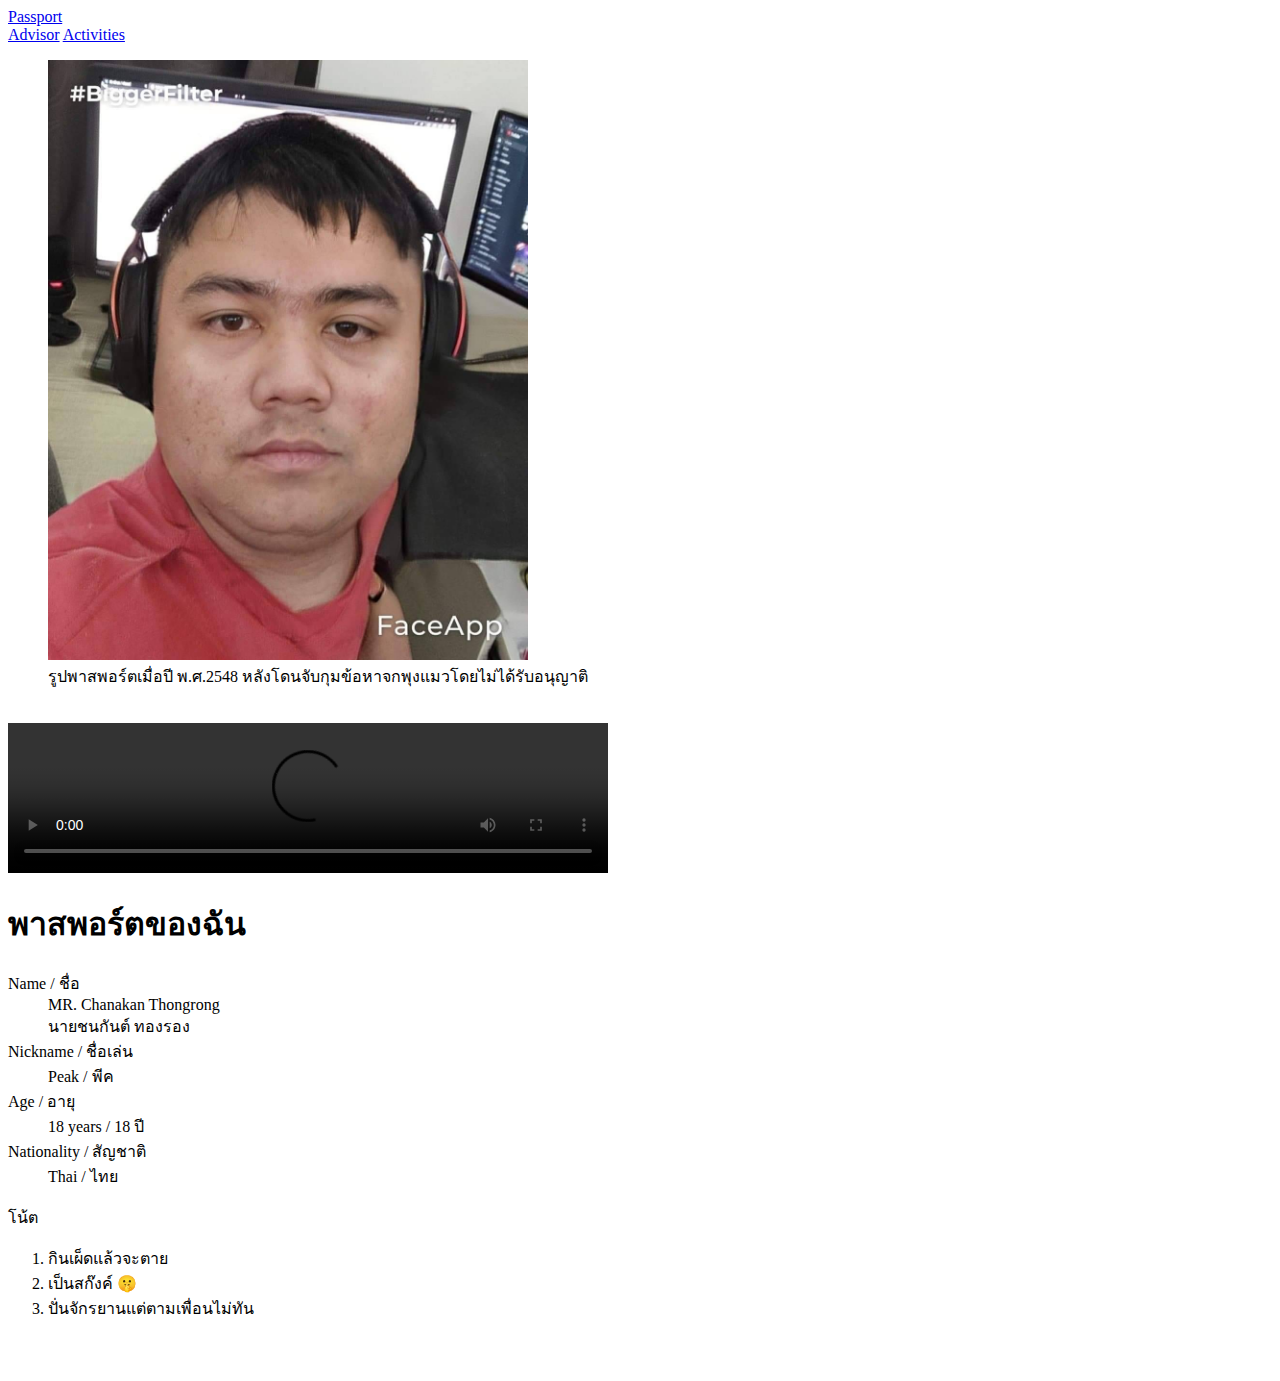
==== index.html @ bae2c195 "first init" ====
<!DOCTYPE html>
<html lang="en">
  <head>
    <meta charset="UTF-8" />
    <meta name="viewport" content="width=device-width, initial-scale=1.0" />
    <title>Peak's passport</title>
  </head>
  <body>
    <nav>
      <a href="/">Passport</a>
      <div>
        <a href="html/advisor.html">Advisor</a>
        <a href="html/activities.html">Activities</a>
      </div>
    </nav>
    <figure>
      <img src="images/fat_face.jpg" alt="my face" height="600" />
      <figcaption>
        รูปพาสพอร์ตเมื่อปี พ.ศ.2548
        หลังโดนจับกุมข้อหาจกพุงแมวโดยไม่ได้รับอนุญาติ
      </figcaption>
    </figure>
    <br />
    <video
      src="VDO/video.mov"
      alt="introducing video"
      width="600"
      controls
    ></video>
    <br />
    <h1>พาสพอร์ตของฉัน</h1>
    <dl>
      <dt>Name / ชื่อ</dt>
      <dd>MR. Chanakan Thongrong</dd>
      <dd>นายชนกันต์ ทองรอง</dd>

      <dt>Nickname / ชื่อเล่น</dt>
      <dd>Peak / พีค</dd>

      <dt>Age / อายุ</dt>
      <dd>18 years / 18 ปี</dd>

      <dt>Nationality / สัญชาติ</dt>
      <dd>Thai / ไทย</dd>
    </dl>

    <p>โน้ต</p>
    <ol>
      <li>กินเผ็ดแล้วจะตาย</li>
      <li>เป็นสก๊งค์ 🤫</li>
      <li>ปั่นจักรยานแต่ตามเพื่อนไม่ทัน</li>
    </ol>
    <br /><br />
  </body>
</html>
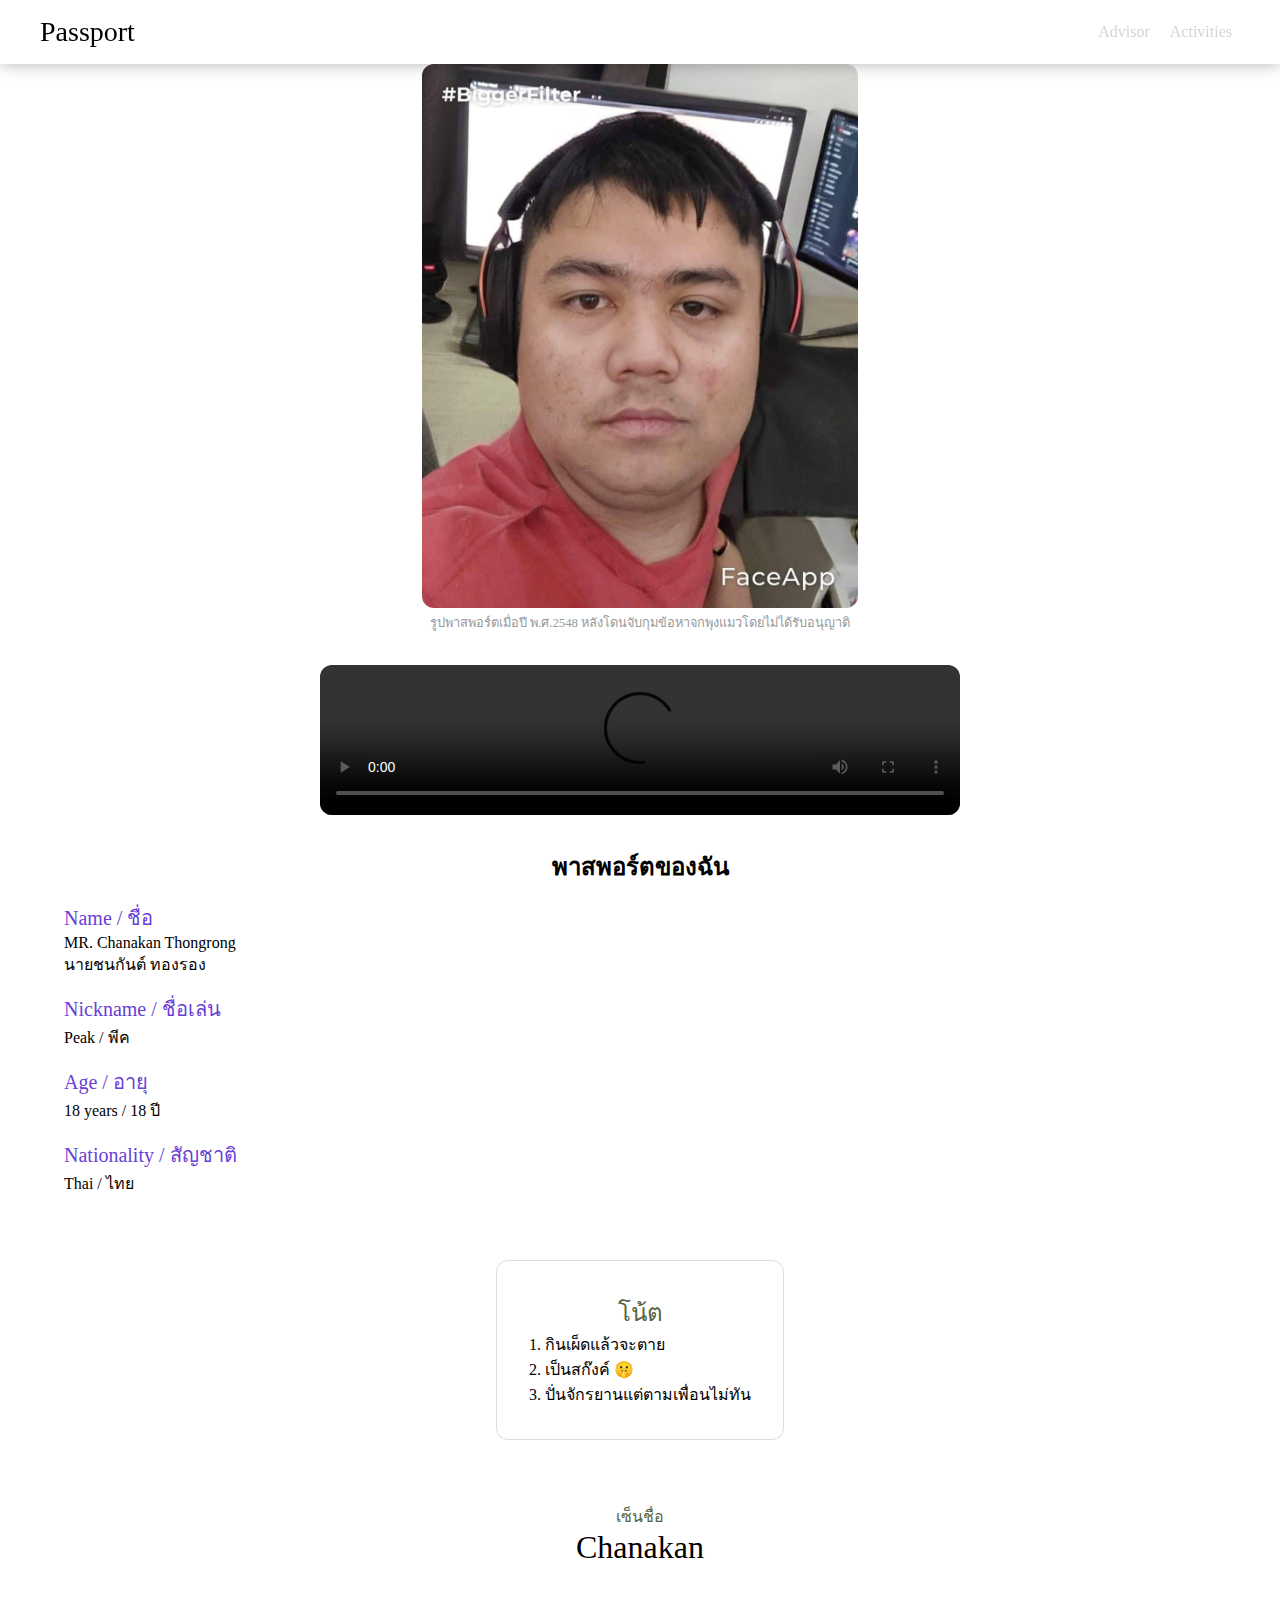
==== commit ff598a1b: "this is previous indexCss.html" ====
--- a/index.html
+++ b/index.html
@@ -3,53 +3,65 @@
   <head>
     <meta charset="UTF-8" />
     <meta name="viewport" content="width=device-width, initial-scale=1.0" />
+    <link rel="stylesheet" href="css/styles.css" />
     <title>Peak's passport</title>
   </head>
   <body>
-    <nav>
-      <a href="/">Passport</a>
-      <div>
+    <nav class="nav-bar">
+      <a class="title" href="/">Passport</a>
+      <div class="sub-navbar">
         <a href="html/advisor.html">Advisor</a>
         <a href="html/activities.html">Activities</a>
       </div>
     </nav>
-    <figure>
-      <img src="images/fat_face.jpg" alt="my face" height="600" />
-      <figcaption>
-        รูปพาสพอร์ตเมื่อปี พ.ศ.2548
-        หลังโดนจับกุมข้อหาจกพุงแมวโดยไม่ได้รับอนุญาติ
-      </figcaption>
-    </figure>
-    <br />
-    <video
-      src="VDO/video.mov"
-      alt="introducing video"
-      width="600"
-      controls
-    ></video>
-    <br />
-    <h1>พาสพอร์ตของฉัน</h1>
-    <dl>
-      <dt>Name / ชื่อ</dt>
-      <dd>MR. Chanakan Thongrong</dd>
-      <dd>นายชนกันต์ ทองรอง</dd>
 
-      <dt>Nickname / ชื่อเล่น</dt>
-      <dd>Peak / พีค</dd>
+    <section class="content">
+      <figure class="hero">
+        <img src="images/fat_face.jpg" alt="my face" />
+        <figcaption>
+          รูปพาสพอร์ตเมื่อปี พ.ศ.2548
+          หลังโดนจับกุมข้อหาจกพุงแมวโดยไม่ได้รับอนุญาติ
+        </figcaption>
+      </figure>
 
-      <dt>Age / อายุ</dt>
-      <dd>18 years / 18 ปี</dd>
+      <video
+        class="introduce-video"
+        src="VDO/video.mov"
+        alt="introducing video"
+        controls
+      ></video>
 
-      <dt>Nationality / สัญชาติ</dt>
-      <dd>Thai / ไทย</dd>
-    </dl>
+      <section class="information-section">
+        <h1 class="passport-title">พาสพอร์ตของฉัน</h1>
+        <dl>
+          <dt>Name / ชื่อ</dt>
+          <dd>MR. Chanakan Thongrong</dd>
+          <dd>นายชนกันต์ ทองรอง</dd>
 
-    <p>โน้ต</p>
-    <ol>
-      <li>กินเผ็ดแล้วจะตาย</li>
-      <li>เป็นสก๊งค์ 🤫</li>
-      <li>ปั่นจักรยานแต่ตามเพื่อนไม่ทัน</li>
-    </ol>
-    <br /><br />
+          <dt>Nickname / ชื่อเล่น</dt>
+          <dd>Peak / พีค</dd>
+
+          <dt>Age / อายุ</dt>
+          <dd>18 years / 18 ปี</dd>
+
+          <dt>Nationality / สัญชาติ</dt>
+          <dd>Thai / ไทย</dd>
+        </dl>
+
+        <blockquote class="note">
+          <p>โน้ต</p>
+          <ol>
+            <li>กินเผ็ดแล้วจะตาย</li>
+            <li>เป็นสก๊งค์ 🤫</li>
+            <li>ปั่นจักรยานแต่ตามเพื่อนไม่ทัน</li>
+          </ol>
+        </blockquote>
+      </section>
+
+      <div class="sign-section">
+        <p>เซ็นชื่อ</p>
+        <p class="hand-sign">Chanakan</p>
+      </div>
+    </section>
   </body>
 </html>
--- a/css/styles.css
+++ b/css/styles.css
@@ -0,0 +1,131 @@
+@font-face {
+  font-family: "Dancing Script", cursive;
+  font-style: normal;
+  font-weight: 500;
+  src: "https://fonts.googleapis.com/css2?family=Dancing+Script:wght@500&display=swap";
+}
+
+* {
+  box-sizing: border-box;
+  margin: 0;
+  padding: 0;
+  overflow-x: hidden;
+  --sub-navbar-color: #ddd;
+  --sub-navbar-hint-color: #d4d4d4;
+  --primary-color: #683fd7;
+  --secondary-color: #556440;
+}
+
+a {
+  text-decoration: none;
+  color: inherit;
+}
+
+button {
+  border: none;
+  outline: none;
+  cursor: pointer;
+}
+
+.nav-bar {
+  padding: 1rem 2.5rem;
+  box-shadow: 0 0 16px rgba(0, 0, 0, 0.3);
+  width: 100%;
+  z-index: 40;
+  display: flex;
+  position: fixed;
+  top: 0;
+  background-color: white;
+  align-items: center;
+  justify-content: space-between;
+
+  .title {
+    font-size: 1.75rem;
+    &:hover {
+      color: var(--primary-color);
+    }
+  }
+
+  .sub-navbar > a {
+    color: var(--sub-navbar-hint-color);
+    margin: 0 0.5rem;
+  }
+
+  .sub-navbar > a:hover {
+    color: var(--primary-color);
+  }
+}
+.nav-bar + .content {
+  padding: 4rem 0;
+}
+
+.content {
+  .introduce-video {
+    width: 40rem;
+    margin: 2rem auto;
+    border-radius: 12px;
+    display: block;
+    height: auto;
+  }
+
+  .sign-section {
+    text-align: center;
+    color: var(--secondary-color);
+    .hand-sign {
+      color: black;
+      text-decoration: underline;
+      text-underline-offset: 0.5rem;
+      font-size: 2rem;
+      font-family: "Dancing Script", cursive;
+    }
+  }
+}
+
+.hero {
+  margin: 0 auto;
+  width: fit-content;
+
+  > img {
+    width: auto;
+    height: 34rem;
+    object-fit: cover;
+    border-radius: 12px;
+  }
+  > figcaption {
+    text-align: center;
+    font-size: 0.8rem;
+    color: #999;
+  }
+}
+.information-section {
+  padding: 0 4rem;
+
+  .passport-title {
+    text-align: center;
+    font-size: 1.5rem;
+  }
+  > dl > dt {
+    font-size: 1.25rem;
+    color: var(--primary-color);
+    margin-top: 1rem;
+  }
+
+  .note {
+    border: 1px solid #ddd;
+    padding: 2rem;
+    border-radius: 12px;
+    > p {
+      font-size: 1.5rem;
+      color: var(--secondary-color);
+    }
+    margin: 4rem auto;
+    width: fit-content;
+    text-align: center;
+
+    > ol {
+      text-align: left;
+      list-style: decimal;
+      list-style-position: inside;
+    }
+  }
+}
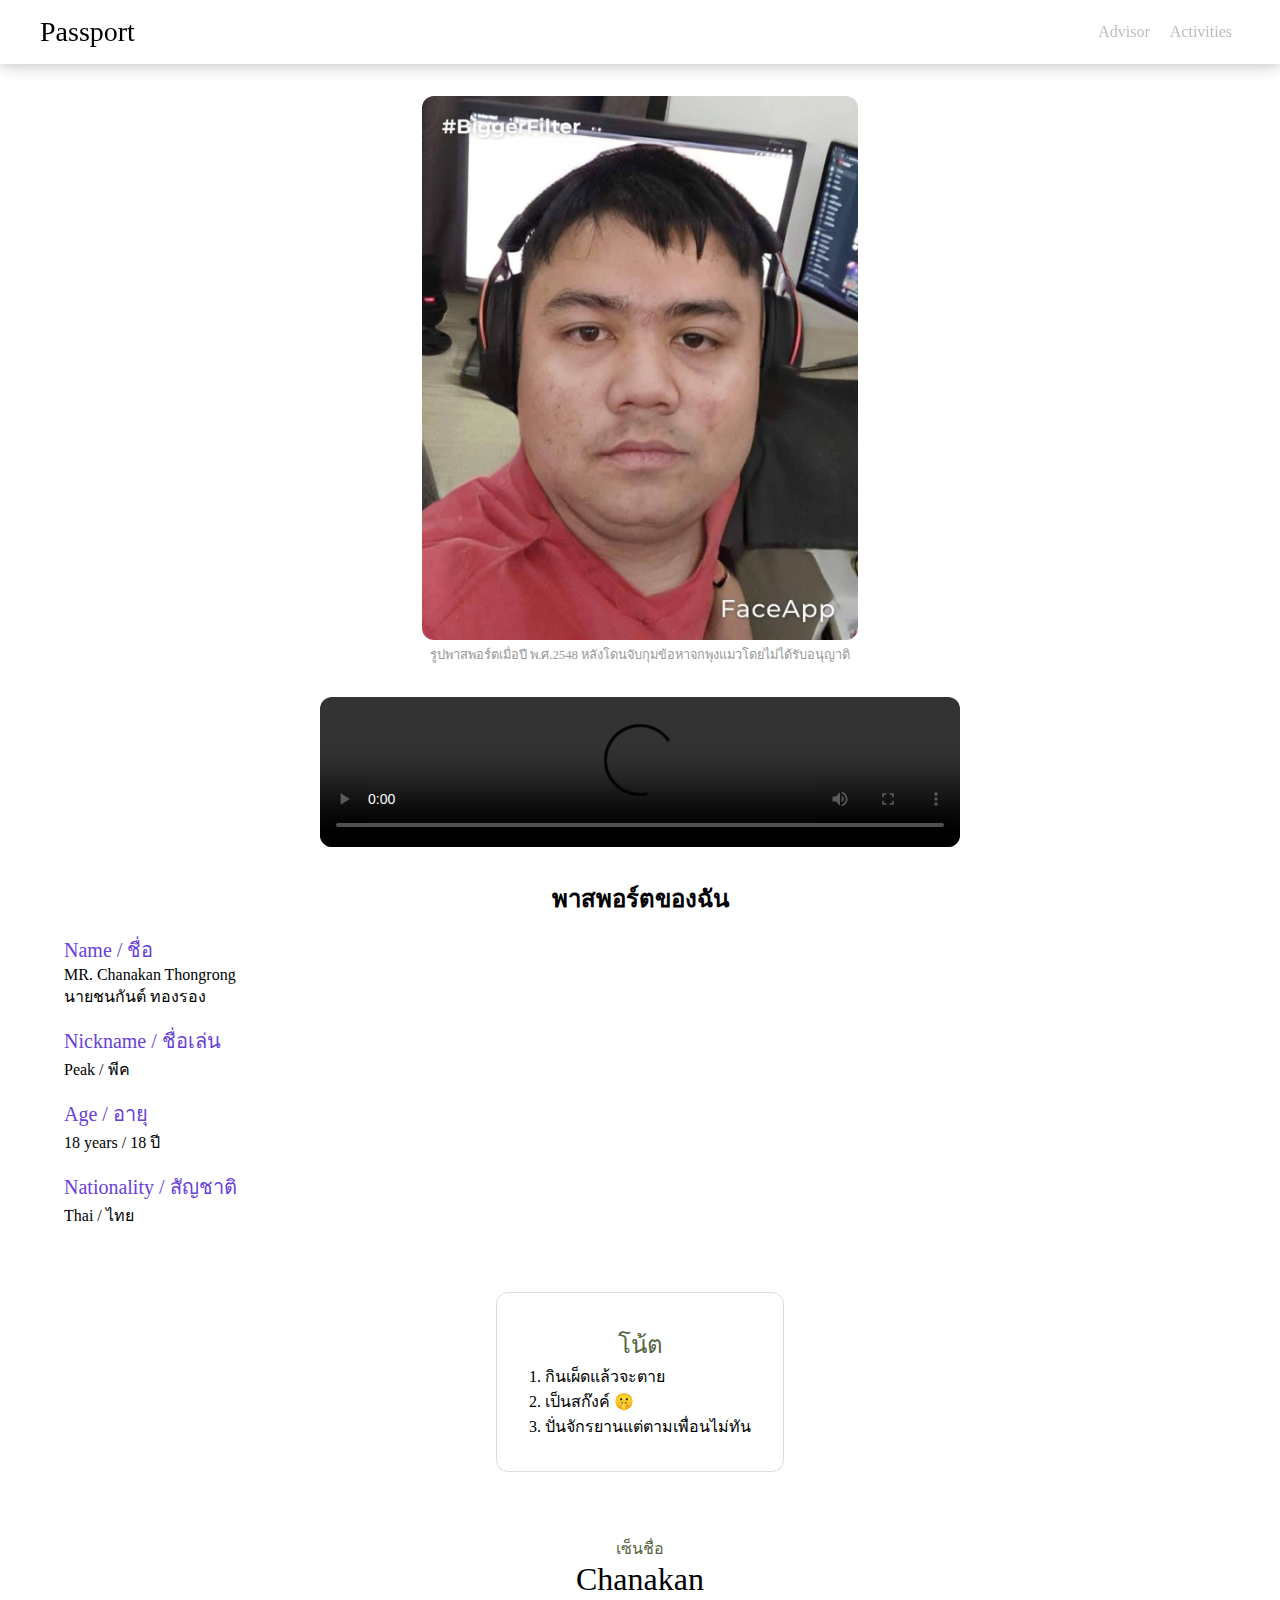
==== commit d7dd0d6b: "title a href from / to ./" ====
--- a/index.html
+++ b/index.html
@@ -8,7 +8,7 @@
   </head>
   <body>
     <nav class="nav-bar">
-      <a class="title" href="/">Passport</a>
+      <a class="title" href="./">Passport</a>
       <div class="sub-navbar">
         <a href="html/advisor.html">Advisor</a>
         <a href="html/activities.html">Activities</a>
--- a/css/styles.css
+++ b/css/styles.css
@@ -11,7 +11,7 @@
   padding: 0;
   overflow-x: hidden;
   --sub-navbar-color: #ddd;
-  --sub-navbar-hint-color: #d4d4d4;
+  --sub-navbar-hint-color: #bdbdbd;
   --primary-color: #683fd7;
   --secondary-color: #556440;
 }
@@ -25,6 +25,11 @@
   border: none;
   outline: none;
   cursor: pointer;
+}
+
+.anchor-icon {
+  width: 16px;
+  height: auto;
 }
 
 .nav-bar {
@@ -55,11 +60,9 @@
     color: var(--primary-color);
   }
 }
-.nav-bar + .content {
-  padding: 4rem 0;
-}
 
 .content {
+  padding: 6rem 0;
   .introduce-video {
     width: 40rem;
     margin: 2rem auto;
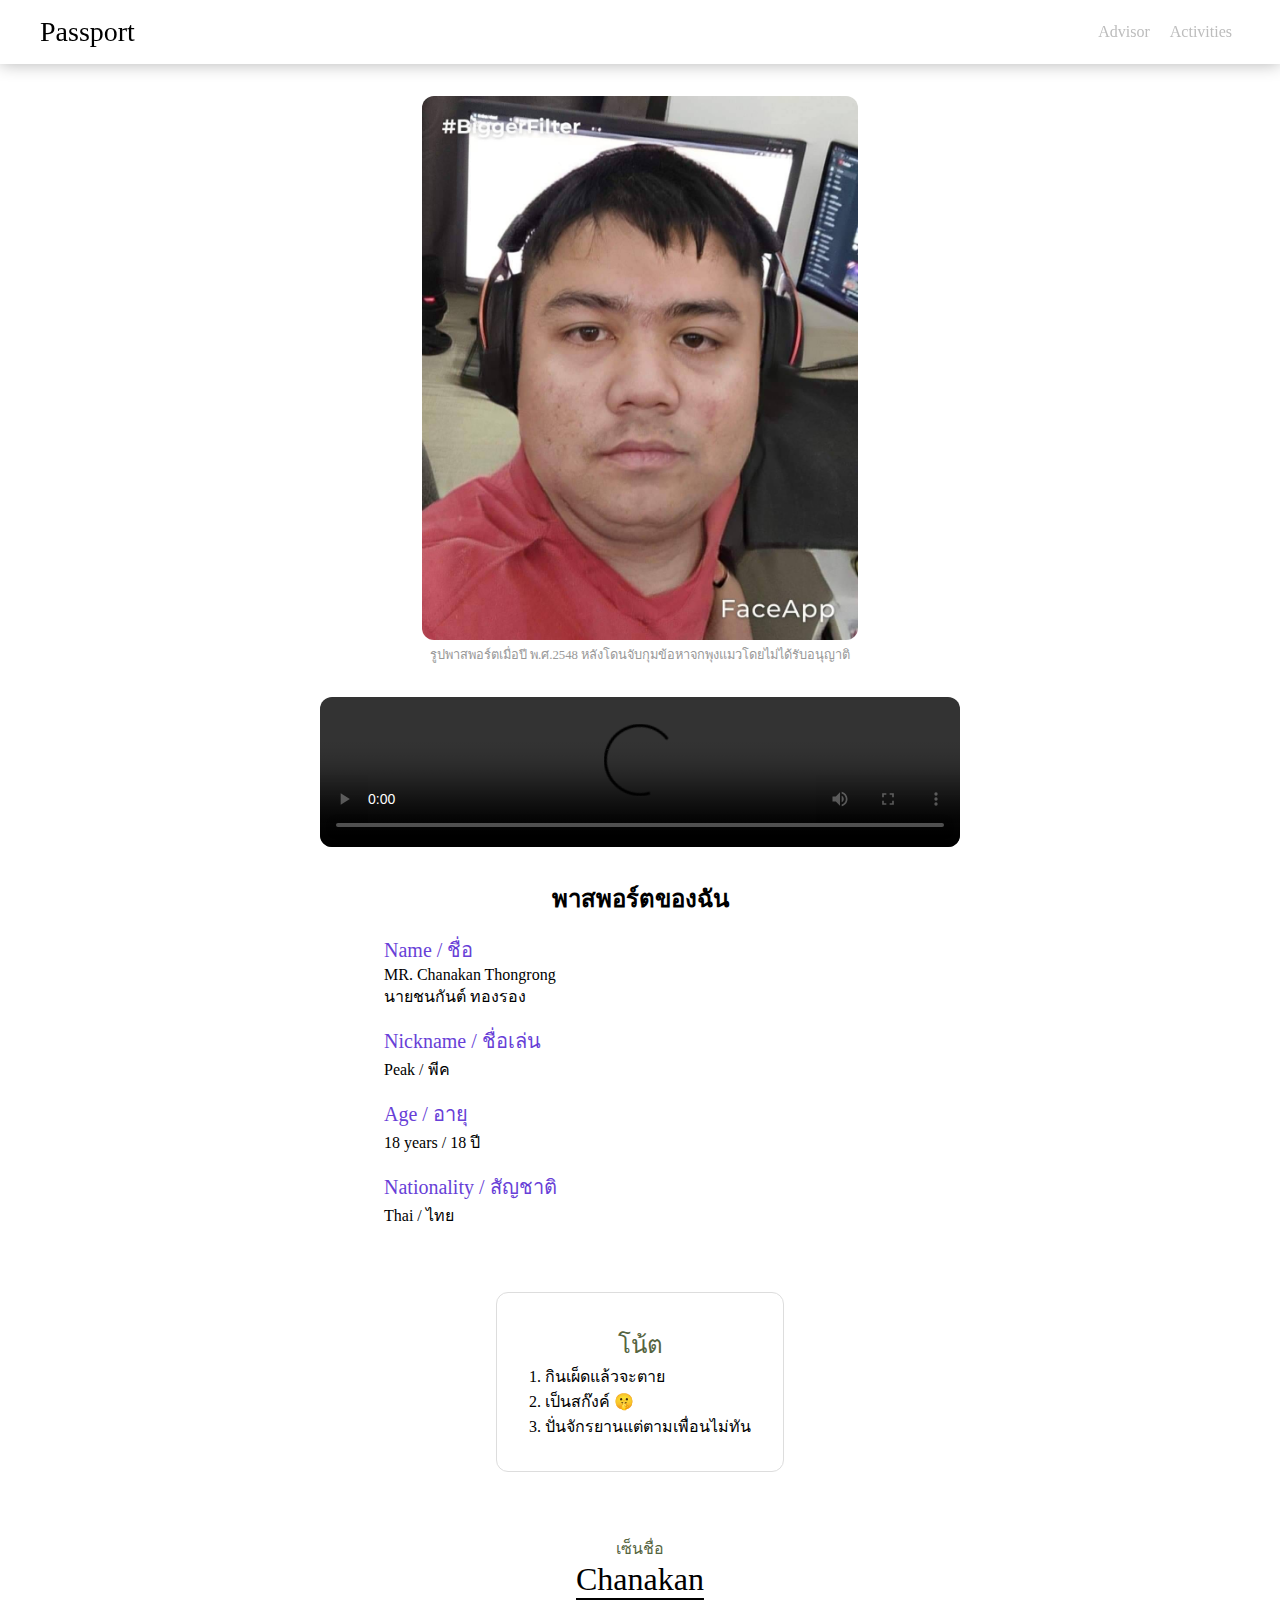
==== commit aaa8c082: "add my to advisor and activities html files" ====
--- a/index.html
+++ b/index.html
@@ -8,10 +8,10 @@
   </head>
   <body>
     <nav class="nav-bar">
-      <a class="title" href="./">Passport</a>
+      <a class="title" href="index.html">Passport</a>
       <div class="sub-navbar">
-        <a href="html/advisor.html">Advisor</a>
-        <a href="html/activities.html">Activities</a>
+        <a href="html/myAdvisor.html">Advisor</a>
+        <a href="html/myActivities.html">Activities</a>
       </div>
     </nav>
 
--- a/css/styles.css
+++ b/css/styles.css
@@ -9,7 +9,6 @@
   box-sizing: border-box;
   margin: 0;
   padding: 0;
-  overflow-x: hidden;
   --sub-navbar-color: #ddd;
   --sub-navbar-hint-color: #bdbdbd;
   --primary-color: #683fd7;
@@ -62,7 +61,9 @@
 }
 
 .content {
-  padding: 6rem 0;
+  padding: 6rem 1rem;
+  width: fit-content;
+  margin: 0 auto;
   .introduce-video {
     width: 40rem;
     margin: 2rem auto;
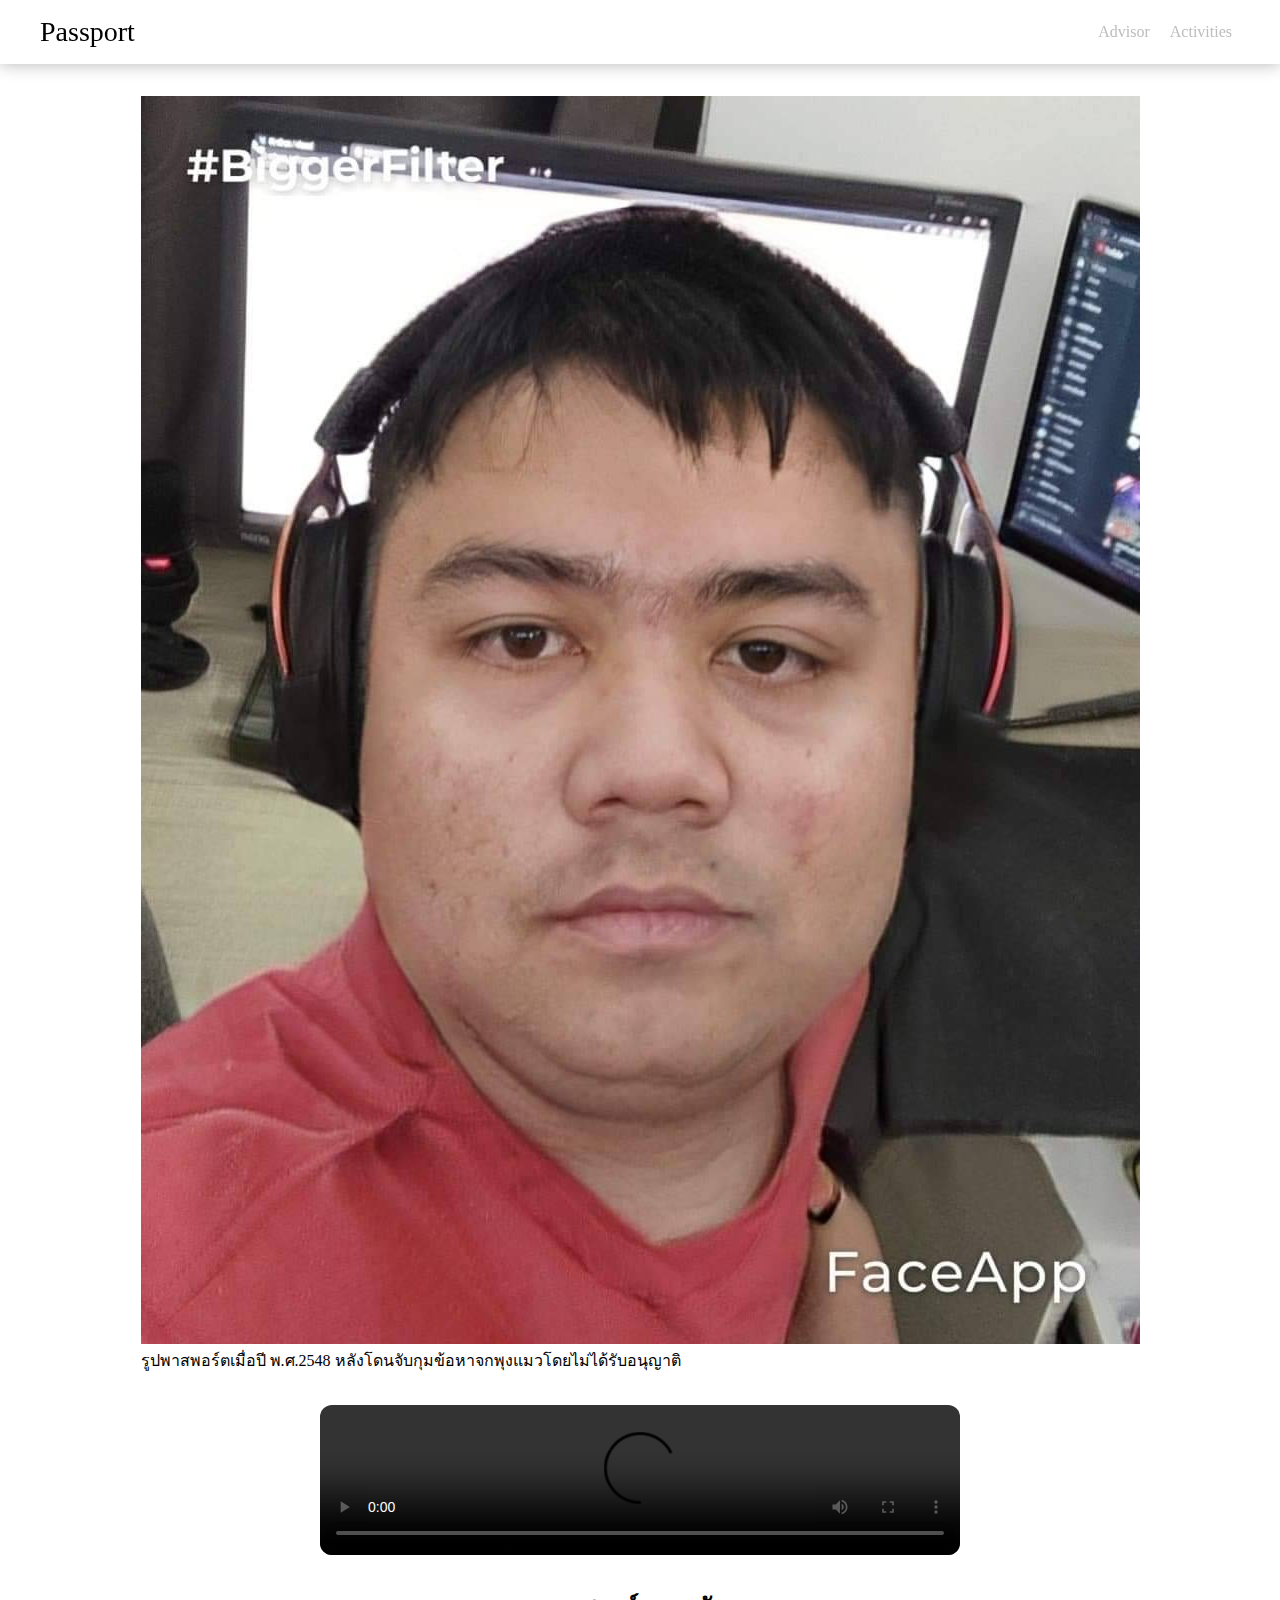
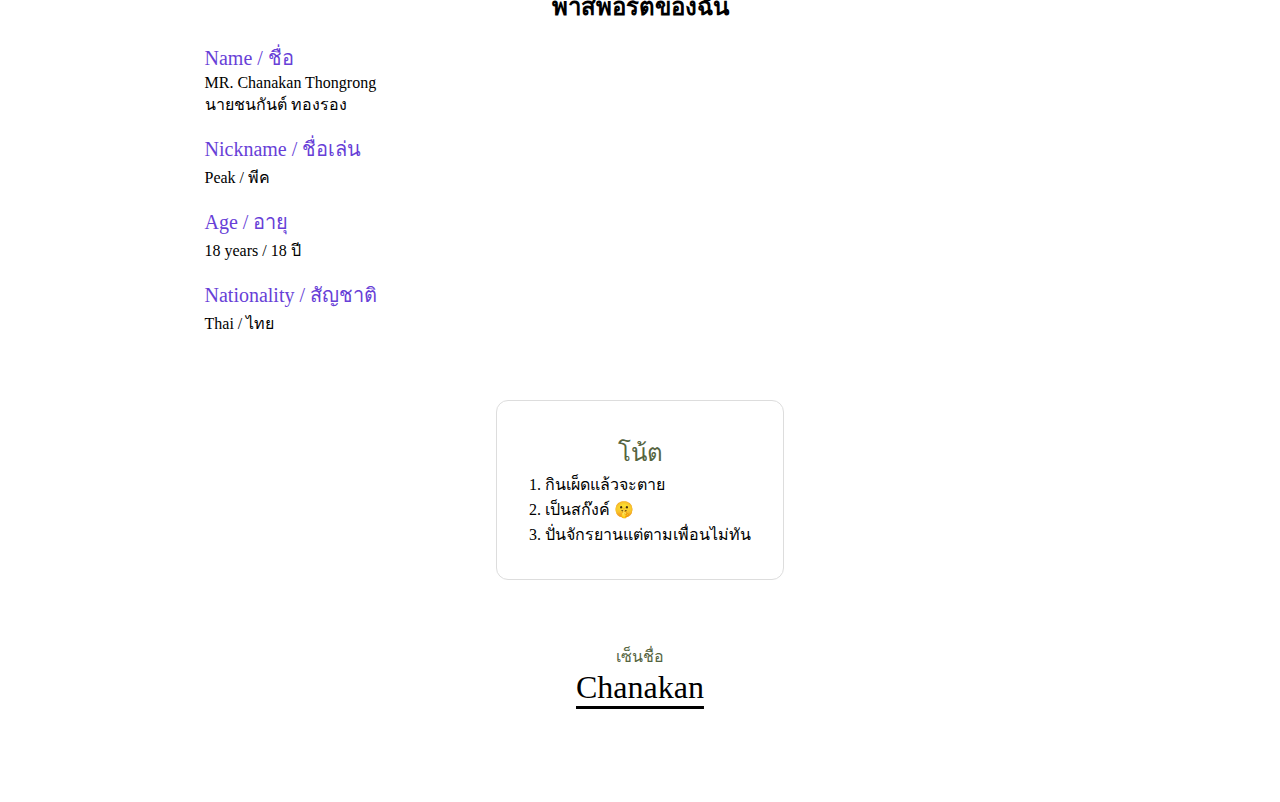
==== commit 4e848c3f: "fix image and video make site overflow" ====
--- a/index.html
+++ b/index.html
@@ -16,20 +16,21 @@
     </nav>
 
     <section class="content">
-      <figure class="hero">
-        <img src="images/fat_face.jpg" alt="my face" />
-        <figcaption>
-          รูปพาสพอร์ตเมื่อปี พ.ศ.2548
-          หลังโดนจับกุมข้อหาจกพุงแมวโดยไม่ได้รับอนุญาติ
-        </figcaption>
-      </figure>
+      <img class="profile" src="images/fat_face.jpg" alt="my face" />
+      <p class="profile-caption">
+        รูปพาสพอร์ตเมื่อปี พ.ศ.2548
+        หลังโดนจับกุมข้อหาจกพุงแมวโดยไม่ได้รับอนุญาติ
+      </p>
 
-      <video
+      <div class="video-container">
+         <video
         class="introduce-video"
         src="VDO/video.mov"
         alt="introducing video"
         controls
       ></video>
+      </div>
+     
 
       <section class="information-section">
         <h1 class="passport-title">พาสพอร์ตของฉัน</h1>
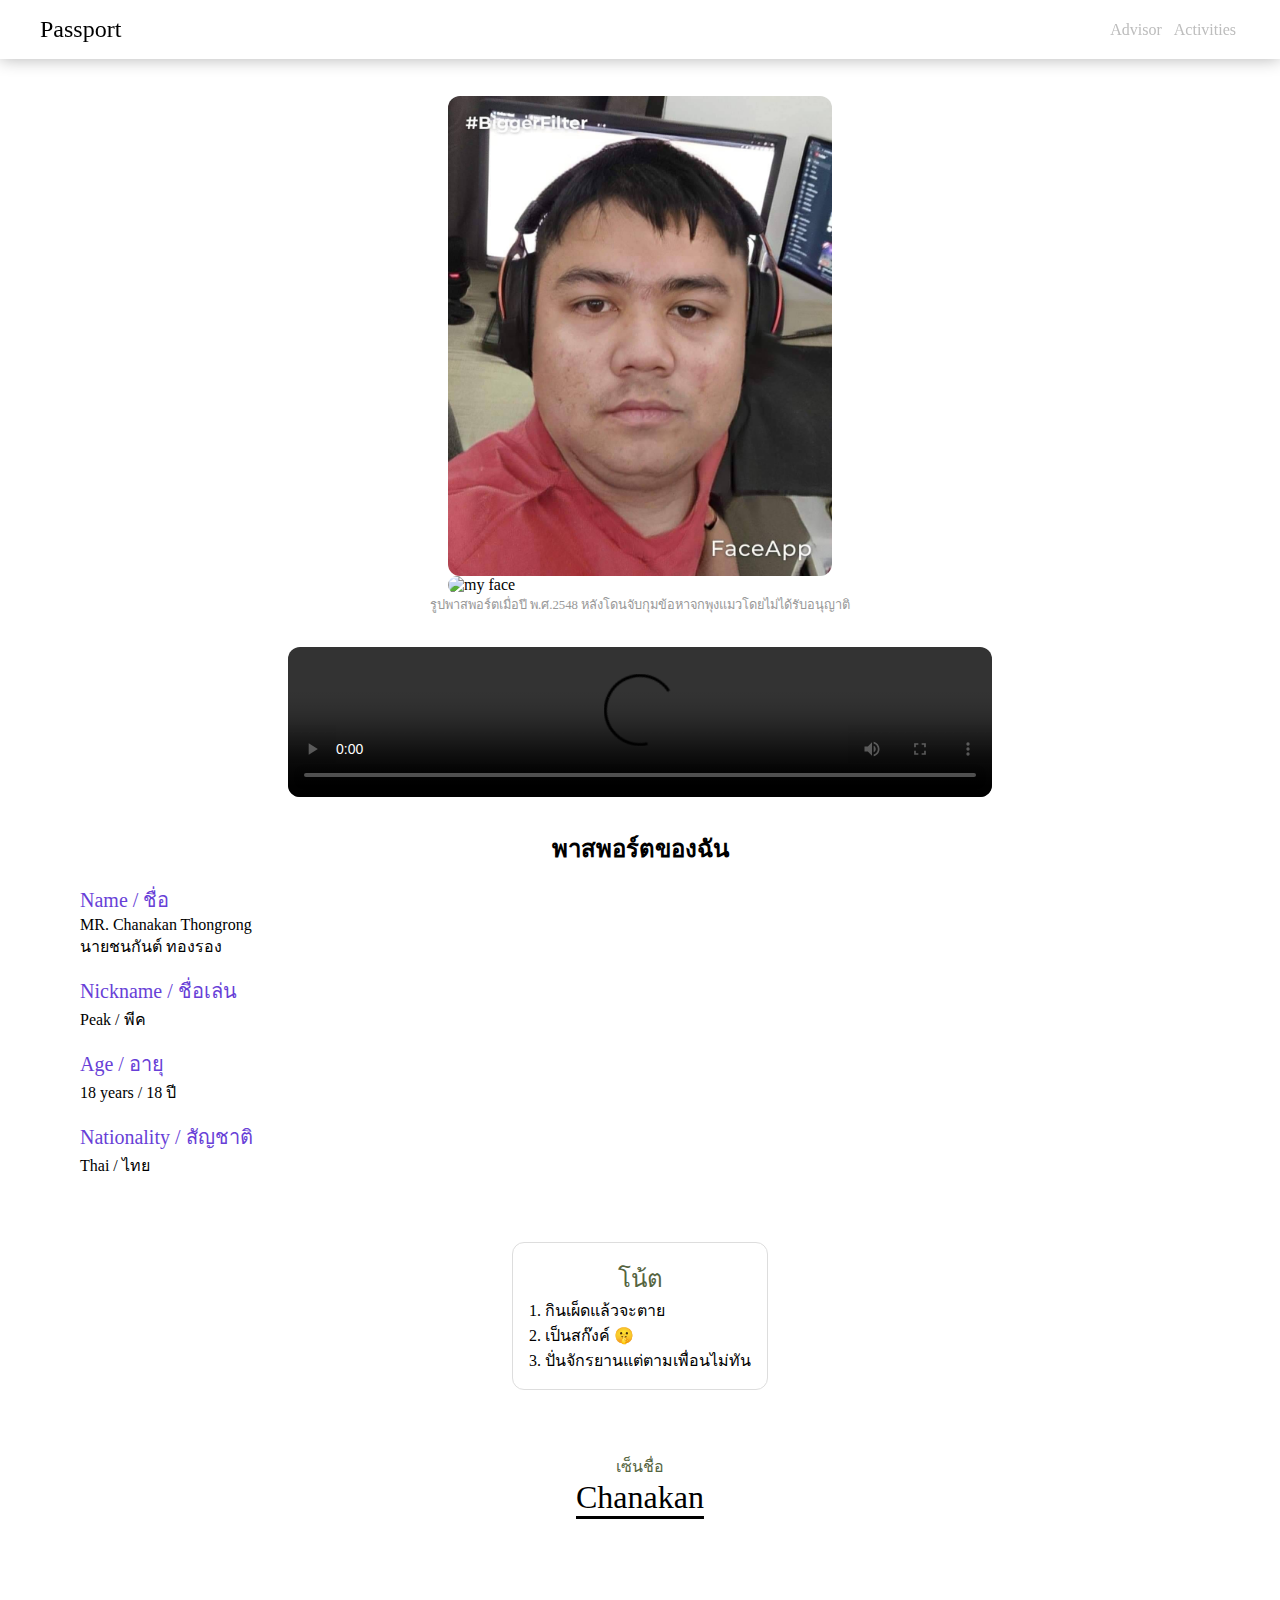
==== commit 2693fd0f: "add new landing image" ====
--- a/index.html
+++ b/index.html
@@ -16,7 +16,8 @@
     </nav>
 
     <section class="content">
-      <img class="profile" src="images/fat_face.jpg" alt="my face" />
+      <img class="profile" name="fat" src="images/fat_face.jpg" alt="my face" />
+      <img class="profile" name="bald" src="images/bald.jpeg" alt="my face" />
       <p class="profile-caption">
         รูปพาสพอร์ตเมื่อปี พ.ศ.2548
         หลังโดนจับกุมข้อหาจกพุงแมวโดยไม่ได้รับอนุญาติ
--- a/css/styles.css
+++ b/css/styles.css
@@ -15,10 +15,15 @@
   --secondary-color: #556440;
 }
 
+body {
+  cursor: url("../images/fat_face.jpg"), auto;
+}
+
 a {
   text-decoration: none;
   color: inherit;
 }
+
 
 button {
   border: none;
@@ -31,8 +36,11 @@
   height: auto;
 }
 
+.page-title {
+  text-align: center;
+}
 .nav-bar {
-  padding: 1rem 2.5rem;
+  padding: 1rem 0.75rem;
   box-shadow: 0 0 16px rgba(0, 0, 0, 0.3);
   width: 100%;
   z-index: 40;
@@ -44,7 +52,7 @@
   justify-content: space-between;
 
   .title {
-    font-size: 1.75rem;
+    font-size: 1.25rem;
     &:hover {
       color: var(--primary-color);
     }
@@ -52,8 +60,10 @@
 
   .sub-navbar > a {
     color: var(--sub-navbar-hint-color);
-    margin: 0 0.5rem;
+    margin: 0 0.25rem;
+    
   }
+
 
   .sub-navbar > a:hover {
     color: var(--primary-color);
@@ -61,16 +71,8 @@
 }
 
 .content {
-  padding: 6rem 1rem;
-  width: fit-content;
+  padding: 6rem 0.75rem;
   margin: 0 auto;
-  .introduce-video {
-    width: 40rem;
-    margin: 2rem auto;
-    border-radius: 12px;
-    display: block;
-    height: auto;
-  }
 
   .sign-section {
     text-align: center;
@@ -83,24 +85,36 @@
       font-family: "Dancing Script", cursive;
     }
   }
-}
 
-.hero {
-  margin: 0 auto;
-  width: fit-content;
-
-  > img {
-    width: auto;
-    height: 34rem;
+  .profile {
+    display: block;
+    margin: 0 auto;
+    width: 100%;
+    max-width: 20rem;
+    height: auto;
     object-fit: cover;
     border-radius: 12px;
   }
-  > figcaption {
+  .profile-caption {
     text-align: center;
     font-size: 0.8rem;
     color: #999;
   }
 }
+
+.video-container {
+  .introduce-video {
+    width: 100%;
+    height: 100%;
+    max-width: 44rem;
+    object-fit: cover;
+    margin: 2rem auto;
+    border-radius: 12px;
+    display: block;
+    height: auto;
+  }
+}
+
 .information-section {
   padding: 0 4rem;
 
@@ -116,7 +130,7 @@
 
   .note {
     border: 1px solid #ddd;
-    padding: 2rem;
+    padding: 1rem;
     border-radius: 12px;
     > p {
       font-size: 1.5rem;
@@ -133,3 +147,20 @@
     }
   }
 }
+
+@media screen and (min-width: 768px) {
+  .content {
+    padding: 6rem 1rem;
+
+    .profile {
+      max-width: 24rem;
+    }
+  }
+  .nav-bar {
+    padding: 1rem 2.5rem;
+
+    .title {
+      font-size: 1.5rem;
+    }
+  }
+}
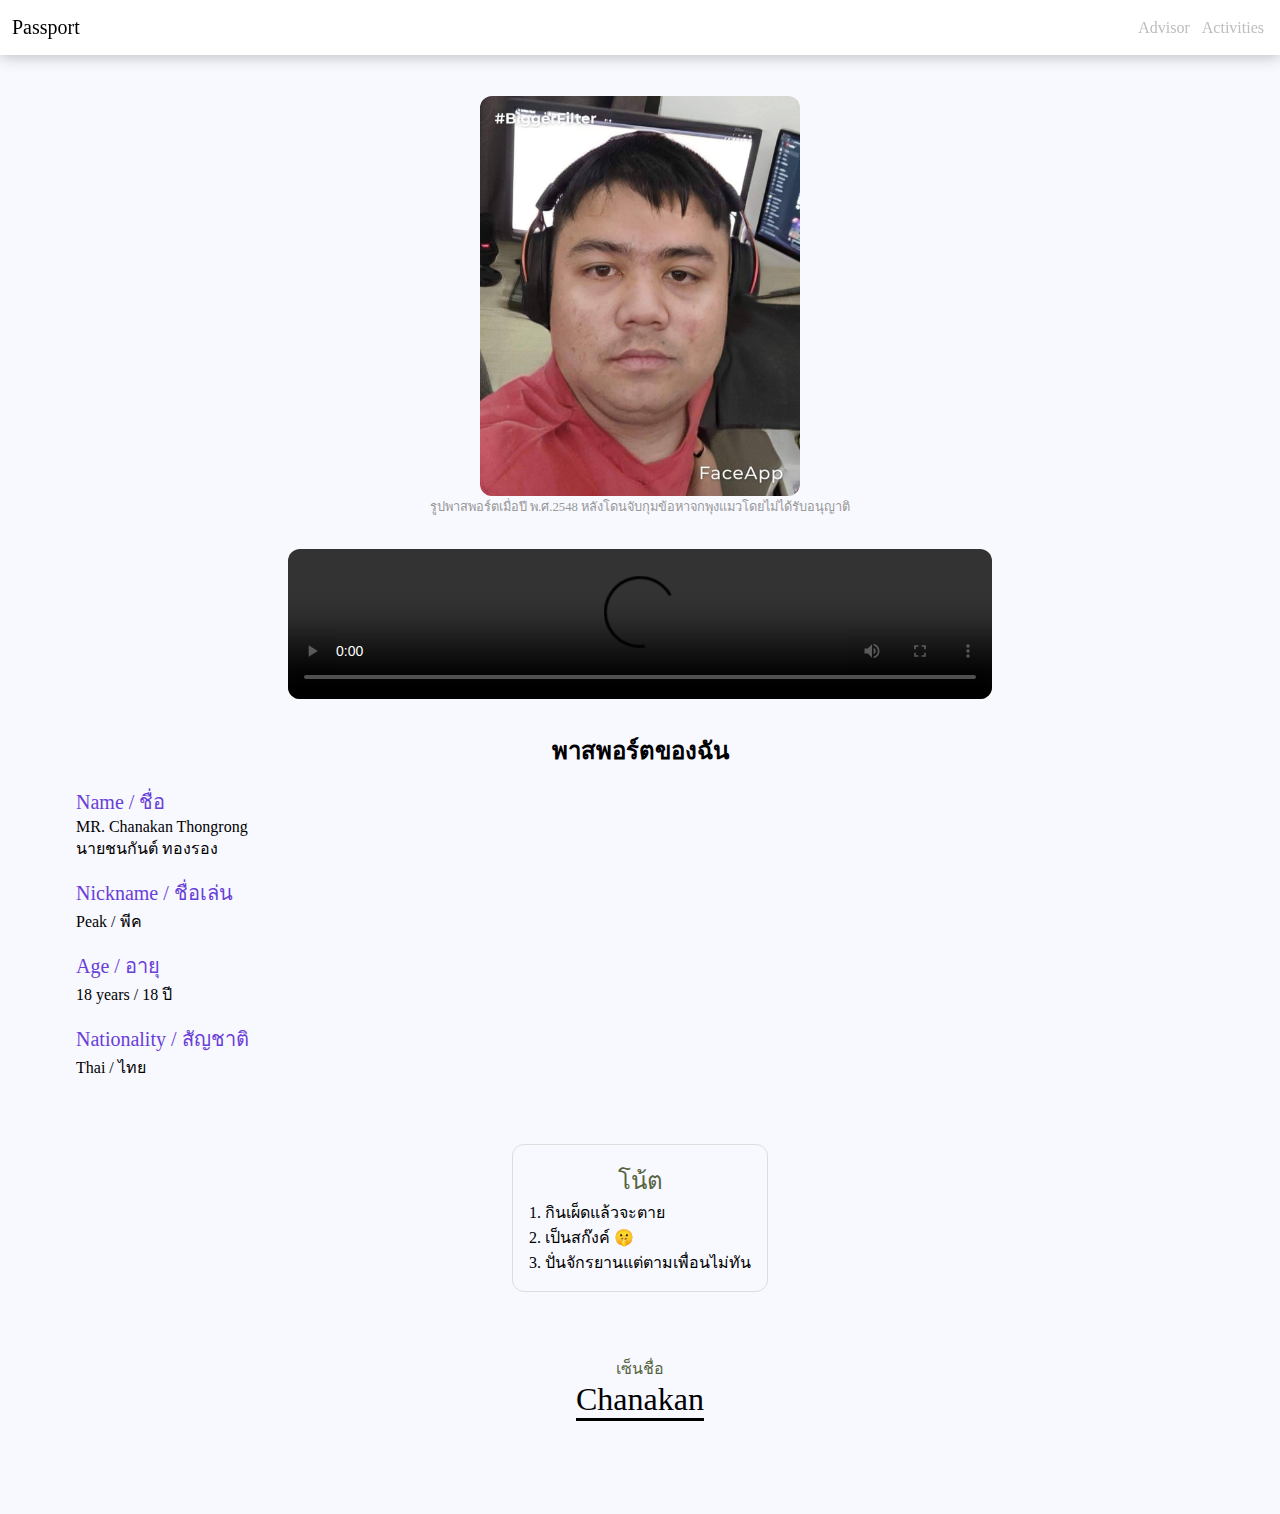
==== commit f949efb6: "clean up" ====
--- a/index.html
+++ b/index.html
@@ -16,22 +16,31 @@
     </nav>
 
     <section class="content">
-      <img class="profile" name="fat" src="images/fat_face.jpg" alt="my face" />
-      <img class="profile" name="bald" src="images/bald.jpeg" alt="my face" />
+      <img
+        class="profile"
+        name="fat"
+        src="images/fat_face.jpg"
+        alt="my fat face"
+      />
+      <img
+        class="profile"
+        name="bald"
+        src="images/bald.jpeg"
+        alt="my bald face"
+      />
       <p class="profile-caption">
         รูปพาสพอร์ตเมื่อปี พ.ศ.2548
         หลังโดนจับกุมข้อหาจกพุงแมวโดยไม่ได้รับอนุญาติ
       </p>
 
       <div class="video-container">
-         <video
-        class="introduce-video"
-        src="VDO/video.mov"
-        alt="introducing video"
-        controls
-      ></video>
+        <video
+          class="introduce-video"
+          src="VDO/video.mov"
+          alt="introducing video"
+          controls
+        ></video>
       </div>
-     
 
       <section class="information-section">
         <h1 class="passport-title">พาสพอร์ตของฉัน</h1>
--- a/css/styles.css
+++ b/css/styles.css
@@ -12,18 +12,14 @@
   --sub-navbar-color: #ddd;
   --sub-navbar-hint-color: #bdbdbd;
   --primary-color: #683fd7;
+  --primary-color-accent: #866cce;
   --secondary-color: #556440;
-}
-
-body {
-  cursor: url("../images/fat_face.jpg"), auto;
 }
 
 a {
   text-decoration: none;
   color: inherit;
 }
-
 
 button {
   border: none;
@@ -39,6 +35,14 @@
 .page-title {
   text-align: center;
 }
+
+.title {
+  font-size: 1.25rem;
+  &:hover {
+    color: var(--primary-color);
+  }
+}
+
 .nav-bar {
   padding: 1rem 0.75rem;
   box-shadow: 0 0 16px rgba(0, 0, 0, 0.3);
@@ -50,117 +54,123 @@
   background-color: white;
   align-items: center;
   justify-content: space-between;
+}
 
-  .title {
-    font-size: 1.25rem;
-    &:hover {
-      color: var(--primary-color);
-    }
-  }
+.sub-navbar > a {
+  color: var(--sub-navbar-hint-color);
+  margin: 0 0.25rem;
+}
 
-  .sub-navbar > a {
-    color: var(--sub-navbar-hint-color);
-    margin: 0 0.25rem;
-    
-  }
-
-
-  .sub-navbar > a:hover {
-    color: var(--primary-color);
-  }
+.sub-navbar > a:hover {
+  color: var(--primary-color);
 }
 
 .content {
   padding: 6rem 0.75rem;
   margin: 0 auto;
-
-  .sign-section {
-    text-align: center;
-    color: var(--secondary-color);
-    .hand-sign {
-      color: black;
-      text-decoration: underline;
-      text-underline-offset: 0.5rem;
-      font-size: 2rem;
-      font-family: "Dancing Script", cursive;
-    }
-  }
-
-  .profile {
-    display: block;
-    margin: 0 auto;
-    width: 100%;
-    max-width: 20rem;
-    height: auto;
-    object-fit: cover;
-    border-radius: 12px;
-  }
-  .profile-caption {
-    text-align: center;
-    font-size: 0.8rem;
-    color: #999;
-  }
 }
 
-.video-container {
-  .introduce-video {
-    width: 100%;
-    height: 100%;
-    max-width: 44rem;
-    object-fit: cover;
-    margin: 2rem auto;
-    border-radius: 12px;
-    display: block;
-    height: auto;
-  }
+.sign-section {
+  text-align: center;
+  color: var(--secondary-color);
+}
+
+.sign-section .hand-sign {
+  color: black;
+  text-decoration: underline;
+  text-underline-offset: 0.5rem;
+  font-size: 2rem;
+  font-family: "Dancing Script", cursive;
+}
+
+.profile {
+  display: block;
+  margin: 0 auto;
+  width: 100%;
+  max-width: 20rem;
+  height: auto;
+  object-fit: cover;
+  border-radius: 12px;
+}
+.profile-caption {
+  text-align: center;
+  font-size: 0.8rem;
+  color: #999;
+}
+
+.profile[name="bald"] {
+  display: none;
+}
+
+.profile[name="fat"] {
+  display: block;
+}
+
+.introduce-video {
+  width: 100%;
+  height: 100%;
+  max-width: 44rem;
+  object-fit: cover;
+  margin: 2rem auto;
+  border-radius: 12px;
+  display: block;
+  height: auto;
 }
 
 .information-section {
   padding: 0 4rem;
+}
+.passport-title {
+  text-align: center;
+  font-size: 1.5rem;
+}
 
-  .passport-title {
-    text-align: center;
-    font-size: 1.5rem;
+.information-section dl dt {
+  font-size: 1.25rem;
+  color: var(--primary-color);
+  margin-top: 1rem;
+}
+
+.note {
+  border: 1px solid #ddd;
+  padding: 1rem;
+  border-radius: 12px;
+  margin: 4rem auto;
+  width: fit-content;
+  text-align: center;
+}
+.note p {
+  font-size: 1.5rem;
+  color: var(--secondary-color);
+}
+.note ol {
+  text-align: left;
+  list-style: decimal;
+  list-style-position: inside;
+}
+
+@media screen and (min-width: 768px) {
+  body {
+    background-color: azure;
   }
-  > dl > dt {
-    font-size: 1.25rem;
-    color: var(--primary-color);
-    margin-top: 1rem;
+  .content .profile[name="fat"] {
+    display: none;
   }
 
-  .note {
-    border: 1px solid #ddd;
-    padding: 1rem;
-    border-radius: 12px;
-    > p {
-      font-size: 1.5rem;
-      color: var(--secondary-color);
-    }
-    margin: 4rem auto;
-    width: fit-content;
-    text-align: center;
-
-    > ol {
-      text-align: left;
-      list-style: decimal;
-      list-style-position: inside;
-    }
+  .content .profile[name="bald"] {
+    display: block;
   }
 }
 
-@media screen and (min-width: 768px) {
-  .content {
-    padding: 6rem 1rem;
+@media screen and (min-width: 1024px) {
+  body {
+    background-color: ghostwhite;
+  }
+  .content .profile[name="fat"] {
+    display: block;
+  }
 
-    .profile {
-      max-width: 24rem;
-    }
-  }
-  .nav-bar {
-    padding: 1rem 2.5rem;
-
-    .title {
-      font-size: 1.5rem;
-    }
+  .content .profile[name="bald"] {
+    display: none;
   }
 }
